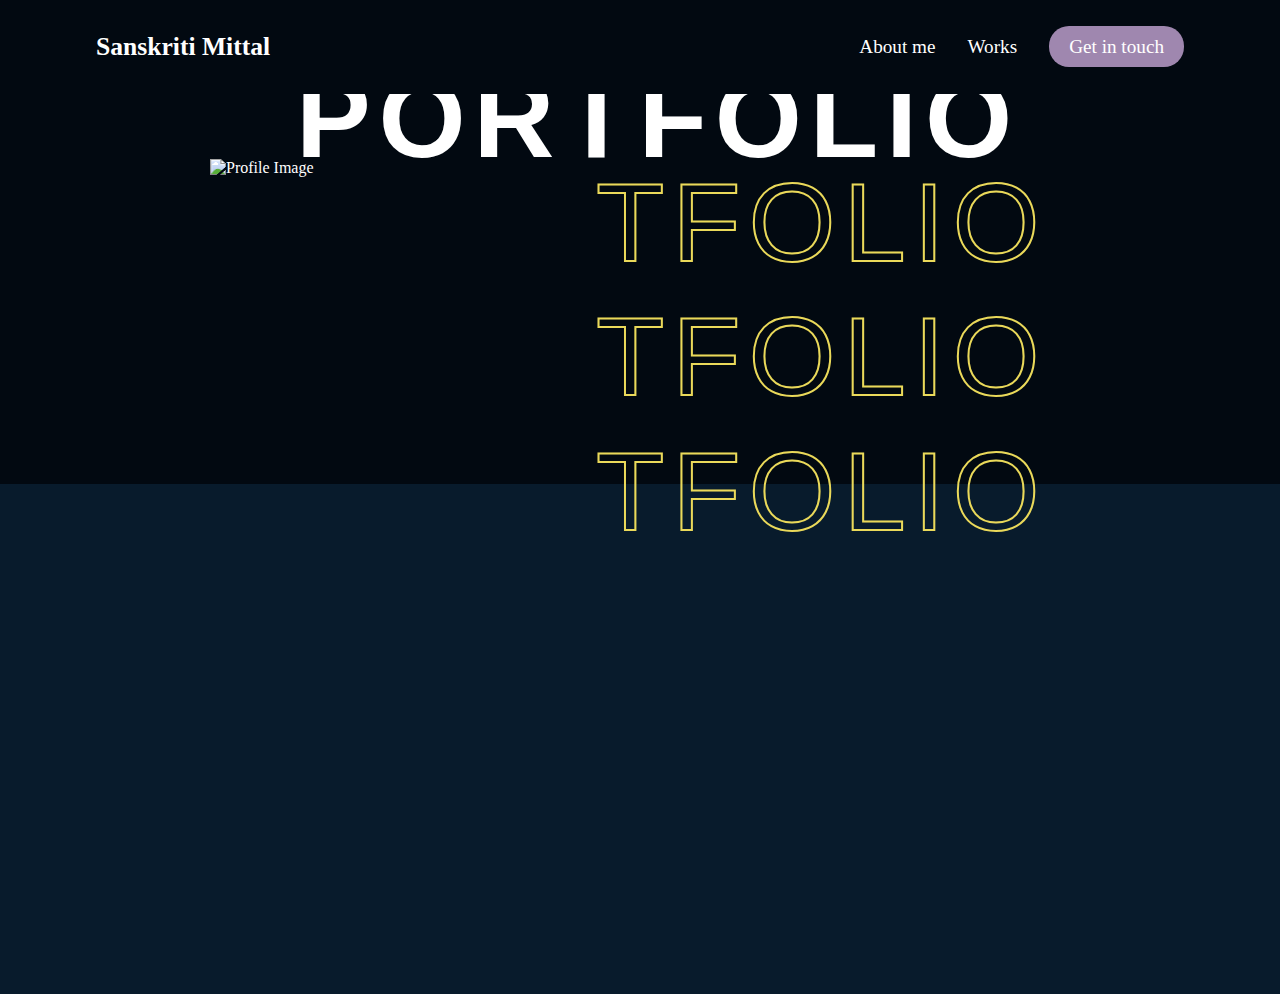
==== index.html @ 999457eb "full folder" ====
<!DOCTYPE html>
<html lang="en">
  <head>
    <meta charset="UTF-8" />
    <meta name="viewport" content="width=device-width, initial-scale=1.0" />
    <title>Sanskriti Mittal - Portfolio</title>
    <link rel="stylesheet" href="styles.css" />
    <link
      href="https://fonts.cdnfonts.com/css/brasika-display-trial"
      rel="stylesheet"
    />
  </head>

  <body>
    <!-- Navbar -->
    <nav class="navbar">
      <div class="container">
        <div class="logo">
          <h1>Sanskriti Mittal</h1>
        </div>
        <ul class="nav-links">
          <li><a href="about.html">About me</a></li>
          <li><a href="work.html">Works</a></li>
          <li><a href="contact.html" class="get-in-touch">Get in touch</a></li>
        </ul>
      </div>
    </nav>

    <!-- Portfolio Header -->
    <div class="main-index">
      <header class="header">
        <div class="header-content">
          <!-- Image Placeholder -->
          <div class="profile-image">
            <img src="./profile.svg" alt="Profile Image" />
          </div>
          <div>
            <h1 class="portfolio-title"><span>PORTFOLIO</span></h1>
            <h2 class="portfolio-subtitle">
              <span>TFOLIO<br />TFOLIO<br />TFOLIO</span>
            </h2>
          </div>
        </div>
      </header>

      <div class="black-ground"></div>
    </div>
  </body>
</html>
---- styles.css ----
@import url("https://fonts.cdnfonts.com/css/brasika-display-trial");

/* General Styles */
body {
  margin: 0;
}

.container {
  width: 85%;
  margin: 0 auto;
  display: flex;
  justify-content: space-between;
  align-items: center;
}

/* Navbar Styles */
.navbar {
  background-color: rgb(2, 9, 17);
  padding: 15px 0;
  color: #ffffff;
  position: sticky;
  top: 0;
  z-index: 5;
}

.navbar .logo h1 {
  font-size: 1.6rem;
  color: #ffffff;
}

.navbar .nav-links {
  list-style-type: none;
  font-family: "Open Sauce";
  display: flex;
  align-items: center;
}

.navbar .nav-links li {
  margin-left: 2rem;
}

.navbar .nav-links a {
  color: #ffffff;
  text-decoration: none;
  font-size: 1.2rem;
}

.navbar .get-in-touch {
  background-color: #9f87af;
  padding: 10px 20px;
  border-radius: 20px;
}

.main-index {
  display: flex;
  flex-direction: column;
  height: 100vh;
}

/* Header Styles */
.header {
  background-color: rgb(2, 9, 17);
  color: white;
  text-align: left;
  padding: 0rem 0 2rem;
  position: relative;
}

.header-content {
  position: relative;
  margin-left: 20%;
}

.header .profile-image {
  width: 100%;
  max-width: 420px;
  height: 500px;
  position: absolute;
  left: -60px;
  z-index: 3;
  margin-left: 14px;
  margin-top: 60px;
}

.header .profile-image img {
  width: 100%;
  height: 100%;
  object-fit: cover;
}

.header .portfolio-title {
  margin-top: 5px;
  padding-left: 40px;
}

.header .portfolio-title span {
  font-size: 7rem;
  font-family: "Brasika Display - Trial", sans-serif;
  transform: scaleY(2.5) scaleX(2.5);
  line-height: normal;
  letter-spacing: 0.07em;
  position: relative;
  z-index: 3;
  top: -45px;
}

.header .portfolio-subtitle {
  padding-left: 340px;
  margin-top: -94px;
}

.header .portfolio-subtitle span {
  font-size: 7rem;
  font-family: "Brasika Display - Trial", sans-serif;
  color: transparent;
  -webkit-text-stroke: 2px rgb(234, 217, 90);
  letter-spacing: 0.07em;
  line-height: 1.2;
  font-weight: 100;
  position: relative;
  z-index: 2;
}

/* bottom style*/
.black-ground {
  flex-grow: 1;
  background-color: rgb(8, 27, 44);
  width: 100%;
  margin-top: -127px;
  position: relative;
  z-index: 1;
}

/* About Section Styles */
.aboutt {
  background-color: #020911;
  z-index: 4;
}

.sections {
  background-color: #020911;
  display: grid;
  grid-template-columns: 1fr 1fr;
}

.sections h2 {
  font-size: 6rem;
  font-family: "Brasika Display - Trial", sans-serif;
  margin: 0;
  color: white;
  margin-left: 120px;
}

.left-content {
  line-height: 1.2;
}

.sections h2.Hellos {
  margin-top: 5px;
}

.sections p.intro {
  font-size: 4.8rem;
  margin-top: 0;
  color: white;
  margin-left: 120px;
  margin-bottom: 0;
}

.sections p.brief {
  font-size: 1.2rem;
  margin-top: 5px;
  color: white;
  margin-left: 120px;
  text-align: justify;
  line-height: 1.3;
}

/* Curved Box Styles */
.curved-box {
  display: flex;
  align-items: center;
  margin-top: 20px;
  margin-left: 210px;
  margin-right: 220px;
  padding: 6px;
  border-radius: 20px;
  background-color: #ebd95b;
  text-align: center;
}

.curved-box i {
  margin-left: 8px;
  font-size: 1.5rem;
  color: #081b2c;
  margin-top: 2px;
}

.curved-box a.linkedin-link {
  margin-left: 15px;
  text-decoration: none;
  color: #081b2c;
  font-size: 1rem;
  display: inline-flex;
  align-items: center;
}

/* Right Side Content */
.right-content {
  display: flex;
  justify-content: center;
}

.profile-container {
  margin-top: 25px;
  width: 40%;
  background-color: #ead95a;
  padding: 20px;
  padding-bottom: 0;
  z-index: 1;
}

.profile-container .circle {
  height: 280px;
  width: 280px;
  background-color: #081b2c;
  position: relative;
  border-radius: 50%;
  margin-left: 10px;
}

.profile-container .profile-img {
  position: absolute;
  top: 40px;
  width: 350px;
  object-fit: cover;
  right: 202px;
}

.contact-info-about {
  margin-top: 0;
  display: flex;
  flex-direction: column;
  align-items: center;
}

.contact-box-about {
  width: 100%;
  background-color: #000;
  padding: 20px;
  text-align: center;
  color: #fff;
  margin-top: 40px;
  position: relative;
}

.contact-box-about h3 {
  font-family: "Brasika Display - Trial", sans-serif;
  margin: 0;
  font-size: 2.5rem;
  margin-bottom: 10px;
  letter-spacing: 0.05em;
}

.cintact-box-about i {
  margin-left: 3px;
}

.contact-box-about p {
  text-align: justify;
  margin: 5px 0;
  font-size: 1.2rem;
  margin-left: 30px;
  line-height: 1.5;
  margin-right: 10px;
}

/* Education Section */

.education-section {
  background-color: #081b2c;
  margin-top: -70px;
  padding: 10px 5px;
  color: #ffffff;
}

.edu-container {
  max-width: 80%;
  margin: 0 auto;
  margin-left: 50px;
  grid-column: 1 / 2;
}

.section-title {
  font-family: "Brasika Display - Trial", sans-serif;
  color: #f7e770 !important;
  font-size: 2.5rem;
  margin-bottom: 20px;
  margin-left: 70px;
  letter-spacing: 0.09em;
}

.edu-years {
  display: flex;
  align-items: center;
  margin-bottom: 25px;
  margin-left: 20px;
}

.year {
  font-size: 1.2rem;
  font-weight: bold;
  color: white;
  display: inline-flex;
  align-items: center;
}

.year i {
  margin-right: 8px;
  color: #ead95a;
  font-size: 1.5rem;
}

.education-info {
  margin-left: 75px;
}

.education-info p {
  margin: 0;
  line-height: 1.5;
}

.institution {
  font-size: 1.1rem;
}

.degree {
  font-size: 1rem;
  color: #b8b8b8;
}

.education-list {
  list-style-type: none;
  position: relative;
  padding-left: 20px;
}

.education-list::before {
  content: "";
  position: absolute;
  top: 55px;
  left: 63px;
  width: 1px;
  height: 63%;
  background-color: #ead95a;
}

.education-list li {
  position: relative;
  margin-bottom: 20px;
  padding-left: 20px;
}

.education-list li::before {
  content: "";
  position: absolute;
  left: 0;
  top: 0;
  transform: translateX(-50%);
  font-size: 20px;
  color: #333;
  background-color: white;
}

/* Resume section */

.edu-resume {
  display: grid;
  grid-template-columns: 1fr 1fr;
  gap: 20px;
}

.resume-container {
  grid-column: 2 / 3;
  margin-top: -460px;
}

.resume-subtitle {
  position: relative;
  font-size: 6rem;
  font-family: "Brasika Display - Trial", sans-serif;
  color: transparent;
  -webkit-text-stroke: 2px rgb(234, 217, 90);
  z-index: 0;
  opacity: 0.5;
  letter-spacing: 0.07em;
  line-height: 1.2;
  font-weight: 100;
  margin-left: 20%;
}

/* technical section */

.technical-container {
  margin-top: 81px;
}

.technical-title {
  font-family: "Brasika Display - Trial", sans-serif;
  color: #f7e770;
  font-size: 2.3rem;
  margin-top: -55px;
  margin-left: 150px;
  margin-bottom: 0;
  letter-spacing: 0.09em;
}

.skills-wrapper {
  display: flex;
  justify-content: space-around;
  margin-left: 5px;
  margin-right: 120px;
  margin-bottom: 0;
  margin-top: 20px;
}

/* Software Skills Section */
.software-skills {
  display: grid;
  grid-template-columns: repeat(4, 1fr);
  grid-gap: 20px;
  justify-items: center;
}

.skill-item {
  display: flex;
  justify-content: center;
  align-items: center;
  width: 60px;
  height: 60px;
  background-color: white;
  border-radius: 10px;
  font-family: "Brasika Display - Trial", sans-serif;
  font-size: 1.3rem;
  font-weight: bold;
  color: #081b2c;
}

/* Special rule for the image skill box */
.skill-item img {
  display: block;
  width: 40px;
  height: 40px;
  margin-right: -2px;
}

.coding-skills-list {
  list-style: none;
  padding: 0;
  font-size: 1.2rem;
  color: white;
  display: grid;
  margin-top: 0;
  gap: 10px;
  margin-left: 15px;
}

/* Experience section */

.experience-container {
  background-color: #f2c249;
  padding: 20px;
  margin-left: 50px;
  grid-column: 1 / 2;
  z-index: 3;
}

.experience-title {
  font-family: "Brasika Display - Trial", sans-serif;
  color: #020911;
  font-size: 2.5rem;
  margin-left: 40px;
  letter-spacing: 0.09em;
  margin-top: -10px;
  margin-bottom: 20px;
}

.experience-list {
  position: relative;
  padding-left: 30px;
}

.experience-item {
  position: relative;
  margin-bottom: 30px;
  padding-left: 25px;
}

.timeline-marker {
  position: absolute;
  left: -15px;
  width: 12px;
  top: 5px;
  height: 12px;
  background-color: #020911;
  border-radius: 50%;
  z-index: 1;
}

.experience-item::before {
  content: "";
  position: absolute;
  left: -10px;
  top: 10px;
  bottom: -40px;
  width: 2px;
  background-color: black;
}

.duration {
  font-size: 1.2rem;
  font-weight: bold;
  font-family: "Times New Roman", Times, serif;
  color: white;
  margin-bottom: 5px;
}

.job-title {
  font-size: 1.1rem;
  font-weight: bold;
  margin-top: 5px;
  color: black;
  font-family: "Times New Roman", Times, serif;
  margin-bottom: 3px;
}

.company {
  font-size: 0.95rem;
  font-style: italic;
  font-family: "Times New Roman", Times, serif;
  color: #333;
}


/* Activities Section */

.activities-section {
  background-color: #081b2c;
  padding: 50px 0;
  position: relative;
  z-index: 1;
  margin-top: -600px;
}

.activities-wrapper {
  max-width: 1200px;
  margin: 0 auto;
  display: flex;
  justify-content: space-between;
  align-items: flex-start;
  padding: 0 50px;
}

/* Language Section */

.language-title {
  font-family: "Brasika Display - Trial", sans-serif;
  color: #f7e770;
  font-size: 2.5rem;
  margin-bottom: 10px;
  margin-left: 110px;
  margin-top: -50px;
  letter-spacing: 0.09em;
}

.reference-item {
  padding-left: 60px;
  margin-top: 10px;
}

.reference-name {
  font-size: 27px;
  font-weight: bold;
  color: white;
  margin-top: 2px;
  margin-left: 50px;
  line-height: 0.3;
}

.reference-name i {
  color: #f2c249;
  margin-right: 20px;
}

.reference-position {
  font-size: 20px;
  color: white;
  margin-left: 90px;
  line-height: 0.3;
}

.reference-phone,
.reference-email {
  font-size: 20px;
  color: white;
  line-height: 0.3;
  margin-left: 90px;
}

/* Hobbies & Interests Section Styles */

.hobbies-title {
  margin-top: 55px;
  font-family: "Brasika Display - Trial", sans-serif;
  color: #f7e770;
  font-size: 2.1rem;
  margin-bottom: 20px;
  margin-left: 130px;
  letter-spacing: 0.09em;
}

.hobbies-list {
  display: flex;
  flex-wrap: wrap;
  justify-content: space-between;
  gap: 20px;
  margin: 20px 0;
  margin-left: 100px;
}

.hobby-item {
  display: flex;
  flex-direction: column;
  align-items: center;
  text-align: center;
  width: calc(33.33% - 40px);
  box-sizing: border-box;
  margin: 0;
}

.hobby-item img {
  width: 50px;
  height: 50px;
  margin-bottom: 10px;
}

.hobby-item p {
  margin-top: 0;
  font-size: 1.2rem;
  color: white;
}

/* Photography Section */

.main-work {
  background-color: #020911;
  padding-top: 10px;
  height: 90vh;
}

.work-section {
  margin: 30px;
  margin-top: 0;
  background-color: #020911;
  padding: 25px;
  border-radius: 10px;
  box-shadow: 0 4px 8px rgb(255, 255, 255);
}

.work-section h2 {
  margin-top: 0px;
}

.photography-title {
  font-family: "Brasika Display - Trial", sans-serif;
  color: #f7e770;
  font-size: 2.5rem;
  text-align: center;
  letter-spacing: 0.09em;
  margin-bottom: 20px;
}

.work-container {
  display: flex;
  justify-content: space-evenly;
  flex-wrap: wrap;
}

.polaroid-box {
  width: 200px;
  padding: 10px;
  background-color: white;
  border: 5px solid #ba8874;
  border-radius: 10px;
  text-align: center;
  margin: 15px;
  display: inline-block;
  transition: transform 0.3s ease, box-shadow 0.3s ease;
}

.polaroid-box img {
  width: 100%;
  height: auto;
  border-bottom: 3px solid #ba8874;
}

.caption {
  padding: 10px;
  font-size: 1.3em;
  color: white;
  background-color: #ba8874;
  border-radius: 0 0 8px 8px;
  text-decoration: none;
}

.polaroid-box-voice {
  width: 200px;
  padding: 10px;
  background-color: white;
  border: 5px solid #846450;
  border-radius: 10px;
  text-align: center;
  margin: 15px;
  display: inline-block;
  transition: transform 0.3s ease, box-shadow 0.3s ease;
}

.polaroid-box-voice:hover,
.polaroid-box-talking:hover,
.polaroid-box-influence:hover,
.polaroid-box-podcast:hover {
  transform: scale(1.05); /* Slightly enlarge the box */
  box-shadow: 0 8px 16px rgba(0, 0, 0, 0.2); /* Add a shadow effect */
}

.polaroid-box-voice img {
  width: 100%;
  height: auto;
  border-bottom: 3px solid #846450;
}

.captionvoice {
  padding: 10px;
  font-size: 1.3em;
  color: white;
  background-color: #846450;
  border-radius: 0 0 8px 8px;
}

.polaroid-box-talking {
  width: 200px;
  padding: 10px;
  background-color: white;
  border: 5px solid #818b97;
  border-radius: 10px;
  text-align: center;
  margin: 15px;
  display: inline-block;
  transition: transform 0.3s ease, box-shadow 0.3s ease;
}

.polaroid-box-talking img {
  width: 100%;
  height: auto;
  border-bottom: 3px solid #818b97;
}

.captiontalking {
  padding: 10px;
  font-size: 1.3em;
  color: white;
  background-color: #818b97;
  border-radius: 0 0 8px 8px;
}

.polaroid-box-influence {
  width: 200px;
  padding: 10px;
  background-color: white;
  border: 5px solid #4f4e48;
  border-radius: 10px;
  text-align: center;
  margin: 15px;
  display: inline-block;
  transition: transform 0.3s ease, box-shadow 0.3s ease;
}

.polaroid-box-influence img {
  width: 100%;
  height: auto;
  border-bottom: 3px solid #4f4e48;
}

.captioninfluence {
  padding: 10px;
  font-size: 1.3em;
  color: white;
  background-color: #4f4e48;
  border-radius: 0 0 8px 8px;
}

.polaroid-box-podcast {
  width: 200px;
  padding: 10px;
  background-color: white;
  border: 5px solid #96642b;
  border-radius: 10px;
  text-align: center;
  margin: 15px;
  display: inline-block;
  transition: transform 0.3s ease, box-shadow 0.3s ease;
}

.polaroid-box-podcast img {
  width: 100%;
  height: auto;
  border-bottom: 3px solid #96642b;
}

.captionpodcast {
  padding: 10px;
  font-size: 1.3em;
  color: white;
  background-color: #96642b;
  border-radius: 0 0 8px 8px;
}

.polaroid-box:hover {
  transform: scale(1.05); /* Slight zoom on hover */
  box-shadow: 0 4px 15px rgba(0, 0, 0, 0.2); /* Enhanced shadow effect */
}

/* Container for the section */
.contact-section {
  display: flex;
  flex-direction: column;
  align-items: center;
  padding: 50px;
  /* Dual background colors */
  background: linear-gradient(to bottom, #020911 50%, #ffffff 50%);
}

/* Title and Description */
.contact-title {
  font-family: "Brasika Display - Trial", sans-serif;
  color: #f7e770;
  font-size: 3rem;
  margin-bottom: 20px;
  margin-left: 70px;
  letter-spacing: 0.09em;
  margin-top: -20px;
}

.section-description {
  font-size: 1.2rem;
  color: white;
  text-align: center;
  margin-top: -12px;
  margin-left: 45px;
  max-width: 600px;
  margin-bottom: 30px;
  font-family: "Times New Roman", Times, serif;
}

/* Container for the Contact Info and Form */
.contact-container {
  display: flex;
  justify-content: space-between;
  background-color: #fff;
  border-radius: 10px;
  box-shadow: 0 0 20px rgba(0, 0, 0, 0.1);
  max-width: 900px;
  width: 100%;
  padding: 20px;
}

/* Contact Information Section */
.contact-info {
  width: 35%;
  background-color: #081b2c;
  padding: 20px;
  border-radius: 10px;
  color: black;
  margin-right: 20px;
}

.contact-info h3 {
  font-size: 1.9rem;
  margin-bottom: 10px;
  font-family: "Times New Roman", Times, serif;
  color: white;
  margin-left: 20px;
}

.info-list {
  list-style: none;
  padding: 0;
}

.info-list li {
  font-size: 1.2rem;
  margin-bottom: 10px;
  display: flex;
  align-items: center;
  color: white;
  margin-left: 20px;
}

.info-list li i {
  margin-right: 10px;
  color: #ead95a;
}

/* Contact Form Section */
.contact-form {
  width: 55%;
  padding: 20px;
}

.contact-form form {
  display: flex;
  flex-direction: column;
}

.input-group {
  margin-bottom: 15px;
}

.input-group label {
  font-size: 1.1rem;
  font-weight: bold;
  color: #333;
  margin-bottom: 5px;
  display: block;
  font-family: "Times New Roman", Times, serif;
}

.input-group input,
.input-group textarea {
  width: 100%;
  padding: 10px;
  border: 1px solid #ccc;
  border-radius: 5px;
  font-size: 0.9rem;
  font-family: "Times New Roman", Times, serif;
  font-style: italic;
}

.input-group input::placeholder,
.input-group textarea::placeholder {
  color: #999;
}

.send-button {
  padding: 10px 15px;
  background-color: #081b2c;
  color: white;
  border: none;
  border-radius: 5px;
  font-size: 1.2rem;
  cursor: pointer;
  font-family: "Times New Roman", Times, serif;
  font-weight: bold;
  margin-right: -22px;
}

.send-button:hover {
  background-color: #020911;
}

/* .reels-section {
  max-width: 1200px;
  margin: 0 auto;
  padding: 2em 1em;
  text-align: center;
}

.section-title {
  font-size: 2.5em;
  color: rgb(2, 9, 17);
  margin-bottom: 2em;
}

.reels-container {
  display: grid;
  grid-template-columns: repeat(3, 1fr);
  gap: 20px;
}

.polaroid-reels {
  background-color: white;
  box-shadow: 0 4px 15px rgba(0, 0, 0, 0.1);
  padding: 10px;
  border-radius: 10px;
  opacity: 0;
  transition: all 0.8s ease-out;
}

.polaroid-reels.fashion-animate {
  animation: moveIn 1s ease-out forwards;
  animation-delay: calc(var(--i) * 0.3s);
}

.polaroid-reels:nth-child(1) {
  --x: -100vw;
  --y: 0;
}
.polaroid-reels:nth-child(2) {
  --x: 0;
  --y: -100vh;
}
.polaroid-reels:nth-child(3) {
  --x: 100vw; 
  --y: 0;
}
.polaroid-reels:nth-child(4) {
  --x: 100vw; 
  --y: 0;
}
.polaroid-reels:nth-child(5) {
  --x: 0;
  --y: 100vh; 
}
.polaroid-reels:nth-child(6) {
  --x: -100vw;
  --y: 0;
}

.polaroid-reels img {
  width: 100%;
  border-radius: 5px;
}

.fashion-animate {
  animation: moveIn 0.8s ease forwards;
  animation-delay: calc(var(--i) * 0.3s);
} */

/* Section: Fashion Reels */
.reels-section {
  padding: 2rem 1rem;
  text-align: center;
}

.reels-section .section-title {
  font-size: 2.5rem;
  color: #292929;
  margin-bottom: 1.5rem;
}

.reels-container {
  max-width: 1200px;
  margin: 0 auto;
  display: grid;
  grid-template-columns: repeat(auto-fit, minmax(250px, 1fr));
  gap: 20px;
  padding: 0 20px;
}

.reel-card {
  background-color: white;
  border: 1px solid #ddd;
  border-radius: 10px;
  box-shadow: 0 4px 8px rgba(0, 0, 0, 0.1);
  overflow: hidden;
  text-align: center;
  transition: transform 0.3s, box-shadow 0.3s;
}

.reel-card img {
  width: 100%;
  height: auto;
  display: block;
}

.reel-card .caption {
  padding: 1rem;
  font-size: 1rem;
  color: #555;
}

.reel-card:hover {
  transform: translateY(-5px);
  box-shadow: 0 8px 16px rgba(0, 0, 0, 0.2);
}

@media (max-width: 768px) {
  .navbar .logo h1 {
    font-size: 1.5rem;
  }

  .nav-links li a {
    font-size: 0.9rem;
  }

  .reels-section .section-title {
    font-size: 2rem;
  }
}

.reels-talking-section {
  text-align: center;
  padding: 50px 0;
}

.section-title {
  font-size: 2.5rem;
  color: var(--yellow);
  margin-bottom: 30px;
}

.reels-talking-container {
  display: flex;
  justify-content: center;
  gap: 20px;
  flex-wrap: wrap;
}

.polaroid-talking {
  position: relative;
  background-color: var(--lavender);
  border-radius: 15px;
  box-shadow: 0 4px 8px rgba(0, 0, 0, 0.1);
  width: 220px; /* Fixed width for the cards */
  opacity: 0;
  animation: moveInTalking 1s ease-out forwards;
  transition: transform 0.3s ease-in-out; /* Smooth transition when hover */
}

.polaroid-talking img {
  width: 100%;
  border-radius: 8px;
}

/* Keyframes for Different Directions */
@keyframes moveInTalkingLeft {
  0% {
    opacity: 0;
    transform: translateX(-100vw);
  }
  100% {
    opacity: 1;
    transform: translateX(0);
  }
}

@keyframes moveInTalkingTop {
  0% {
    opacity: 0;
    transform: translateY(-100vh);
  }
  100% {
    opacity: 1;
    transform: translateY(0);
  }
}

@keyframes moveInTalkingRight {
  0% {
    opacity: 0;
    transform: translateX(100vw);
  }
  100% {
    opacity: 1;
    transform: translateX(0);
  }
}

@keyframes moveInTalkingBottom {
  0% {
    opacity: 0;
    transform: translateY(100vh);
  }
  100% {
    opacity: 1;
    transform: translateY(0);
  }
}

/* Voice Over Section */
.reels-voiceover-section {
  padding: 50px;
  background-color: #f5f5f5;
  text-align: center;
}

.section-title {
  font-size: 2.5rem;
  margin-bottom: 20px;
  color: #333;
}

/* Container for voice over cards */
.reels-voiceover-container {
  display: flex;
  justify-content: center;
  gap: 30px;
  flex-wrap: wrap; /* Ensures responsiveness */
}

/* Style for individual voice over cards */
.polaroid-voiceover {
  background-color: var(--lavender);
  border-radius: 15px;
  box-shadow: 0 4px 8px rgba(0, 0, 0, 0.1);
  width: 250px;
  opacity: 0;
  animation: moveInTalking 1s ease-out forwards;
  transition: transform 0.3s ease-in-out;
}

.polaroid-voiceover img {
  width: 100%;
  height: auto;
  border-radius: 15px 15px 0 0;
}

/* Hover Effect */
.polaroid-voiceover:hover {
  transform: scale(1.05);
}

/* Animations (Reused from Talking Head) */
@keyframes moveInTalkingLeft {
  0% {
    opacity: 0;
    transform: translateX(-100vw);
  }
  100% {
    opacity: 1;
    transform: translateX(0);
  }
}

@keyframes moveInTalkingTop {
  0% {
    opacity: 0;
    transform: translateY(-100vh);
  }
  100% {
    opacity: 1;
    transform: translateY(0);
  }
}

@keyframes moveInTalkingRight {
  0% {
    opacity: 0;
    transform: translateX(100vw);
  }
  100% {
    opacity: 1;
    transform: translateX(0);
  }
}

@media screen and (max-width: 768px) {
  .polaroid-talking {
    width: 90%;
  }
}

@keyframes moveIn {
  0% {
    opacity: 0;
    transform: translateX(var(--x, 0)) translateY(var(--y, 0));
  }
  100% {
    opacity: 1;
    transform: translateX(0) translateY(0);
  }
}

/* Stock Footage Section */
.reels-stockfootage-section {
  padding: 50px;
  background-color: #f5f5f5;
  text-align: center;
}

.reels-stockfootage-container {
  display: flex;
  justify-content: center;
  gap: 30px;
  flex-wrap: wrap;
}

.polaroid-stockfootage {
  background-color: var(--lavender);
  border-radius: 15px;
  box-shadow: 0 4px 8px rgba(0, 0, 0, 0.1);
  width: 250px;
  opacity: 0;
  animation: moveInTalking 1s ease-out forwards;
  transition: transform 0.3s ease-in-out;
}

.polaroid-stockfootage img {
  width: 100%;
  height: auto;
  border-radius: 15px 15px 0 0;
}

/* Hover Effect */
.polaroid-stockfootage:hover {
  transform: scale(1.05);
}

.video-container {
  background-color: var(--lavender);
  padding: 20px;
  margin: 20px auto;
  border-radius: 10px;
  width: 80%;
  box-shadow: 0 5px 15px rgba(0, 0, 0, 0.3);
}

.video-container h2 {
  font-size: 2rem;
  color: var(--navy-blue);
  margin-bottom: 15px;
}

video {
  width: 100%;
  border: 4px solid var(--yellow);
  border-radius: 10px;
}

@media screen and (max-width: 768px) {
  .video-container {
    width: 95%;
  }
}

@media (max-width: 768px) {
  .polaroid-reels {
    width: calc(50% - 30px);
  }
}

@media (max-width: 480px) {
  .polaroid-reels {
    width: 100%;
  }
}

/* Responsive Design */
@media (max-width: 768px) {
  .contact-container {
    flex-direction: column;
  }

  .contact-info,
  .contact-form {
    width: 100%;
    margin-bottom: 20px;
  }
}

@media (max-width: 1024px) {
  .sections {
    font-size: 0.9em; /* Slight reduction in font size */
  }

  .curved-box {
    padding: 10px;
    margin-left: 40px; /* Decrease margins slightly */
    margin-right: 40px;
  }

  .profile-container {
    width: 90%; /* Slightly reduce width */
  }

  .profile-container .profile-img {
    width: 280px; /* Scale down image */
  }

  .contact-box-about {
    padding: 8px;
  }
}

@media (max-width: 768px) {
  .sections {
    font-size: 0.8em; /* Further reduction in font size */
  }

  .curved-box {
    padding: 8px;
    margin-left: 30px;
    margin-right: 30px;
  }

  .profile-container {
    width: 85%; /* Further width reduction */
  }

  .profile-container .profile-img {
    width: 240px; /* Reduce image size */
  }

  .contact-box-about {
    padding: 6px;
  }
}

@media (max-width: 480px) {
  .sections {
    font-size: 0.7em; /* Smaller font size for mobile */
  }

  .curved-box {
    padding: 5px;
    margin-left: 20px;
    margin-right: 20px;
  }

  .profile-container {
    width: 80%; /* Fit to mobile width */
  }

  .profile-container .profile-img {
    width: 180px; /* Smaller image for mobile */
  }

  .contact-box-about {
    padding: 4px;
  }
}

@media (min-width: 1541px) {
  .header .profile-image {
    max-width: 500px;
  }

  .header-content {
    margin-left: 25%;
  }

  .header .portfolio-title {
    padding-left: 85px;
  }

  .header .portfolio-title span {
    font-size: 7.5rem;
  }

  .header .portfolio-subtitle {
    padding-left: 408px;
  }

  .header .portfolio-subtitle span {
    font-size: 7.5rem;
  }

  .sections h2 {
    font-size: 6.6rem;
  }

  .sections p.intro {
    font-size: 5rem;
  }

  .sections p.brief {
    font-size: 1.4rem;
  }

  .curved-box {
    width: 33%;
  }

  .education-section {
    margin-top: -90px;
  }

  .profile-container .profile-img {
    right: 303px;
  }

  .profile-container .circle {
    height: 280px;
    width: 280px;
  }

  .contact-box-about {
    margin-top: 80px;
  }

  .contact-box-about h3 {
    font-size: 2.9rem;
  }

  .contact-box-about p {
    font-size: 1.5rem;
  }

  .section-title {
    font-size: 2.9rem;
  }

  .year {
    font-size: 1.5rem;
  }

  .year i {
    font-size: 1.9rem;
  }

  .institution {
    font-size: 1.3rem;
  }

  .degree {
    font-size: 1.4rem;
  }

  .education-list::before {
    top: 69px;
  }

  .resume-container {
    margin-top: -520px;
  }

  .resume-subtitle {
    font-size: 6.6rem;
  }

  .technical-container {
    margin-top: -139px;
  }

  .technical-title {
    font-size: 2.8rem;
    margin-left: 230px;
  }

  .skill-item {
    font-size: 1.6rem;
    width: 70px;
    height: 70px;
  }

  .skill-item img {
    display: block;
    width: 50px;
    height: 50px;
  }

  .experience-title {
    font-size: 2.9rem;
  }

  /* .experience-item {
    margin-top: 1px;
    margin-left: 25px;
  } */

  .exp-year {
    font-size: 1.6rem;
  }

  .exp-year i {
    font-size: 1.9rem;
  }

  .experience-details {
    font-size: 1.2rem;
  }

  .company {
    font-size: 1.1rem;
  }

  .activities-wrapper {
    max-width: 1500px;
  }

  .activities-title {
    font-size: 2.9rem;
  }

  .activities-list li span {
    font-size: 1.4rem;
  }

  .activities-list li span i {
    font-size: 1.8rem;
  }

  .hobbies-title {
    font-size: 2.9rem;
    margin-left: 60px;
  }

  .hobbies-list {
    margin: 20px 25px;
  }

  .hobby-item img {
    width: 60px;
    height: 60px;
  }

  .hobby-item p {
    margin-top: 0;
    font-size: 1.4rem;
    color: white;
  }
}
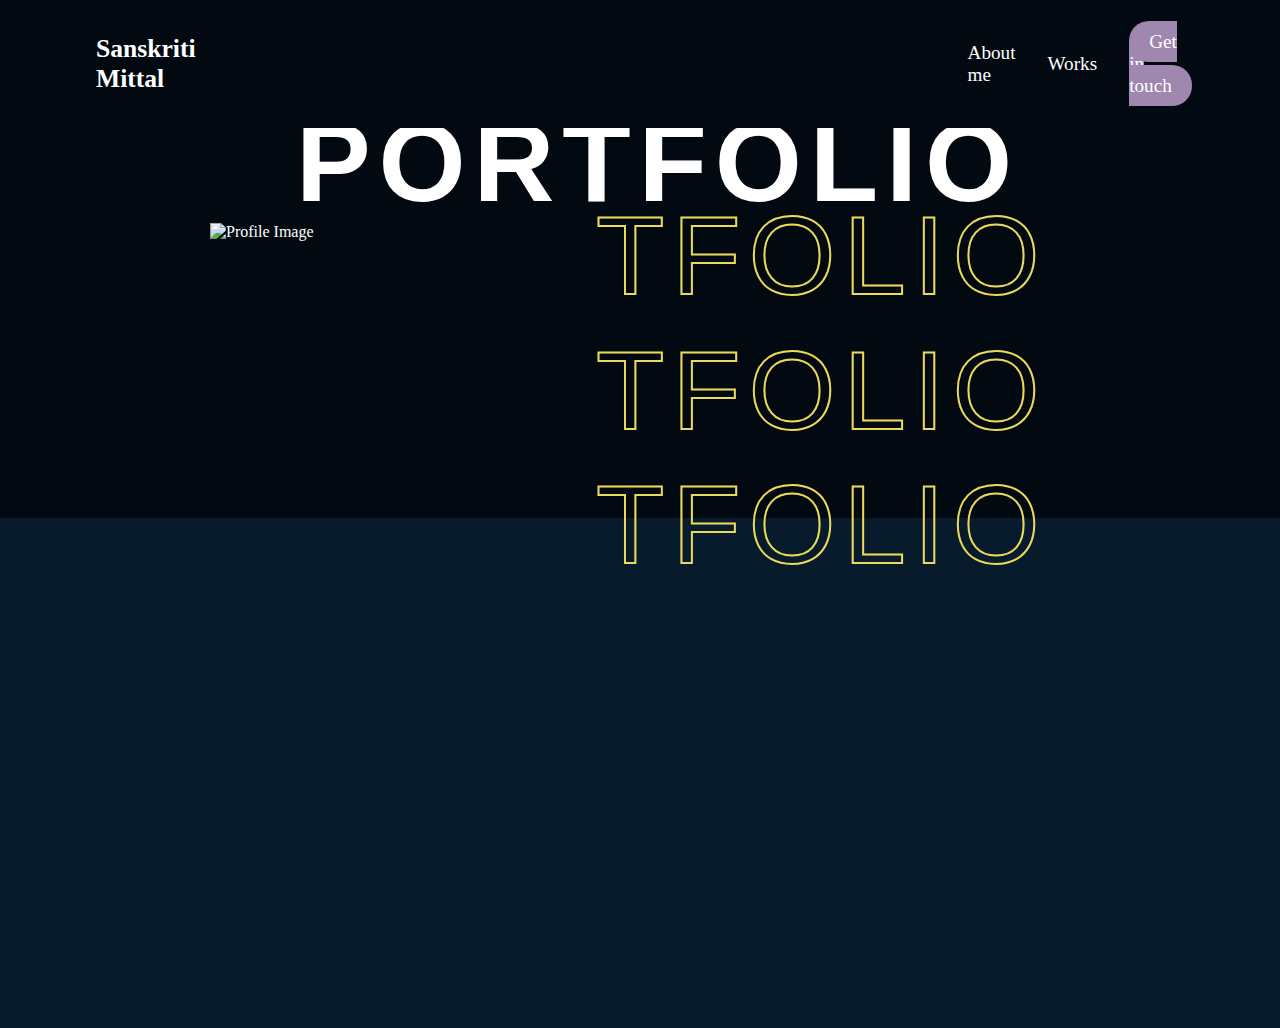
==== commit 1a1c1b83: "some changes" ====
--- a/index.html
+++ b/index.html
@@ -15,7 +15,13 @@
     <!-- Navbar -->
     <nav class="navbar">
       <div class="container">
-        <div class="logo">
+        <div class="menu-icon" onclick="toggleMenu()">
+          <div class="bar"></div>
+          <div class="bar"></div>
+          <div class="bar"></div>
+        </div>
+        
+        <div style="margin-right: 700px;" class="logo">
           <h1>Sanskriti Mittal</h1>
         </div>
         <ul class="nav-links">
@@ -23,6 +29,8 @@
           <li><a href="work.html">Works</a></li>
           <li><a href="contact.html" class="get-in-touch">Get in touch</a></li>
         </ul>
+
+        
       </div>
     </nav>
 
@@ -46,4 +54,11 @@
       <div class="black-ground"></div>
     </div>
   </body>
+
+  <script>
+    function toggleMenu() {
+      const navLinks = document.querySelector(".nav-links");
+      navLinks.classList.toggle("active");
+    }
+  </script>
 </html>
--- a/styles.css
+++ b/styles.css
@@ -74,12 +74,12 @@
 .header .profile-image {
   width: 100%;
   max-width: 420px;
-  height: 500px;
+  height: 400px;
   position: absolute;
   left: -60px;
   z-index: 3;
   margin-left: 14px;
-  margin-top: 60px;
+  margin-top: 90px;
 }
 
 .header .profile-image img {
@@ -101,7 +101,7 @@
   letter-spacing: 0.07em;
   position: relative;
   z-index: 3;
-  top: -45px;
+  top: -35px;
 }
 
 .header .portfolio-subtitle {
@@ -168,7 +168,7 @@
 }
 
 .sections p.brief {
-  font-size: 1.2rem;
+  font-size: 1.1rem;
   margin-top: 5px;
   color: white;
   margin-left: 120px;
@@ -302,7 +302,7 @@
 
 .edu-years {
   display: flex;
-  align-items: center;
+  align-items: flex-start; 
   margin-bottom: 25px;
   margin-left: 20px;
 }
@@ -312,7 +312,8 @@
   font-weight: bold;
   color: white;
   display: inline-flex;
-  align-items: center;
+  align-items: flex-start;
+  min-width: 120px; 
 }
 
 .year i {
@@ -322,7 +323,8 @@
 }
 
 .education-info {
-  margin-left: 75px;
+  margin-top: -6px;
+  margin-left: 55px; 
 }
 
 .education-info p {
@@ -337,6 +339,7 @@
 .degree {
   font-size: 1rem;
   color: #b8b8b8;
+  font-style: italic;
 }
 
 .education-list {
@@ -348,10 +351,10 @@
 .education-list::before {
   content: "";
   position: absolute;
-  top: 55px;
+  top: 15px;
   left: 63px;
   width: 1px;
-  height: 63%;
+  height: 71%;
   background-color: #ead95a;
 }
 
@@ -376,13 +379,13 @@
 
 .edu-resume {
   display: grid;
-  grid-template-columns: 1fr 1fr;
+  
   gap: 20px;
 }
 
 .resume-container {
   grid-column: 2 / 3;
-  margin-top: -460px;
+  margin-top: -440px;
 }
 
 .resume-subtitle {
@@ -397,6 +400,7 @@
   line-height: 1.2;
   font-weight: 100;
   margin-left: 20%;
+  margin-top: 100px;
 }
 
 /* technical section */
@@ -436,8 +440,8 @@
   display: flex;
   justify-content: center;
   align-items: center;
-  width: 60px;
-  height: 60px;
+  width: 50px;
+  height: 50px;
   background-color: white;
   border-radius: 10px;
   font-family: "Brasika Display - Trial", sans-serif;
@@ -473,6 +477,7 @@
   margin-left: 50px;
   grid-column: 1 / 2;
   z-index: 3;
+  width: 70%;
 }
 
 .experience-title {
@@ -517,11 +522,22 @@
   background-color: black;
 }
 
+.experience-item:last-child::before {
+  content: "";
+  position: absolute;
+  left: -10px;
+  top: 10px;
+  bottom: 0; /* Adjust the bottom to stop at the last item's position */
+  width: 2px;
+  background-color: black;
+}
+
+
 .duration {
   font-size: 1.2rem;
   font-weight: bold;
   font-family: "Times New Roman", Times, serif;
-  color: white;
+  color: #020911;
   margin-bottom: 5px;
 }
 
@@ -537,10 +553,10 @@
 .company {
   font-size: 0.95rem;
   font-style: italic;
+  margin-top: 5px;
   font-family: "Times New Roman", Times, serif;
   color: #333;
 }
-
 
 /* Activities Section */
 
@@ -568,8 +584,8 @@
   color: #f7e770;
   font-size: 2.5rem;
   margin-bottom: 10px;
-  margin-left: 110px;
-  margin-top: -50px;
+  margin-left: 40px;
+  margin-top: -30px;
   letter-spacing: 0.09em;
 }
 
@@ -583,7 +599,7 @@
   font-weight: bold;
   color: white;
   margin-top: 2px;
-  margin-left: 50px;
+  margin-left: 20px;
   line-height: 0.3;
 }
 
@@ -595,7 +611,7 @@
 .reference-position {
   font-size: 20px;
   color: white;
-  margin-left: 90px;
+  margin-left: 60px;
   line-height: 0.3;
 }
 
@@ -604,18 +620,18 @@
   font-size: 20px;
   color: white;
   line-height: 0.3;
-  margin-left: 90px;
+  margin-left: 60px;
 }
 
 /* Hobbies & Interests Section Styles */
 
 .hobbies-title {
-  margin-top: 55px;
+  margin-top: 5px;
   font-family: "Brasika Display - Trial", sans-serif;
   color: #f7e770;
   font-size: 2.1rem;
   margin-bottom: 20px;
-  margin-left: 130px;
+  margin-left: 40px;
   letter-spacing: 0.09em;
 }
 
@@ -625,7 +641,7 @@
   justify-content: space-between;
   gap: 20px;
   margin: 20px 0;
-  margin-left: 100px;
+  margin-left: 10px;
 }
 
 .hobby-item {
@@ -653,9 +669,8 @@
 /* Photography Section */
 
 .main-work {
-  background-color: #020911;
   padding-top: 10px;
-  height: 90vh;
+  height: 100%;
 }
 
 .work-section {
@@ -664,7 +679,7 @@
   background-color: #020911;
   padding: 25px;
   border-radius: 10px;
-  box-shadow: 0 4px 8px rgb(255, 255, 255);
+  box-shadow: 0 3px 6px rgb(255, 255, 255);
 }
 
 .work-section h2 {
@@ -710,6 +725,9 @@
   color: white;
   background-color: #ba8874;
   border-radius: 0 0 8px 8px;
+}
+
+.work-container a {
   text-decoration: none;
 }
 
@@ -1084,6 +1102,103 @@
   box-shadow: 0 8px 16px rgba(0, 0, 0, 0.2);
 }
 
+/* Mobile View - 375px */
+@media screen and (max-width: 375px) {
+  /* Navbar */
+  .navbar {
+    justify-content: space-between;
+    padding: 10px 15px;
+  }
+
+  .navbar .container {
+    display: flex;
+    align-items: center;
+    width: 100%;
+    justify-content: space-between;
+  }
+
+  .navbar .logo {
+    flex-grow: 1;
+    margin-left: 90px;
+  }
+
+  .navbar .logo h1 {
+    font-size: 1.4rem;
+    margin-bottom: 10px;
+  }
+
+  .navbar .nav-links {
+    display: none;
+  }
+
+  .navbar .menu-icon {
+    display: block;
+    cursor: pointer;
+  }
+
+  .navbar .menu-icon .bar {
+    width: 25px;
+    height: 3px;
+    background-color: #ffffff;
+    margin: 5px;
+  }
+
+  /* Header Section */
+  .header {
+    display: flex;
+    flex-direction: column;
+    align-items: center;
+    justify-content: center;
+    text-align: center;
+    padding: 10px;
+  }
+
+  .header .portfolio-title {
+    padding-left: 0;
+  }
+
+  /* Portfolio Title (Reduced Size and Centered) */
+  .header .portfolio-title span {
+    font-size: 2.5rem;
+    margin-bottom: 5px;
+    top: -7px;
+    margin-left: -63px;
+  }
+
+  /* Centered Profile Image Below Portfolio Title */
+  .header .profile-image {
+    width: 200px;
+    height: 200px;
+    object-fit: cover;
+    border-radius: 10px;
+    margin-bottom: 10px;
+    margin-top: 70px;
+    left: -30px;
+  }
+
+  .header .profile-image img {
+    width: 100%;
+    height: 100%;
+    object-fit: cover;
+  }
+
+  .header .portfolio-subtitle {
+    padding-left: 0;
+    margin-top: 0;
+  }
+
+  .header .portfolio-subtitle span {
+    font-size: 2.5rem;
+    display: none;
+  }
+
+  .black-ground {
+    font-size: 1rem;
+    padding: 5px;
+    text-align: center;
+  }
+}
+
 @media (max-width: 768px) {
   .navbar .logo h1 {
     font-size: 1.5rem;
@@ -1132,51 +1247,6 @@
   border-radius: 8px;
 }
 
-/* Keyframes for Different Directions */
-@keyframes moveInTalkingLeft {
-  0% {
-    opacity: 0;
-    transform: translateX(-100vw);
-  }
-  100% {
-    opacity: 1;
-    transform: translateX(0);
-  }
-}
-
-@keyframes moveInTalkingTop {
-  0% {
-    opacity: 0;
-    transform: translateY(-100vh);
-  }
-  100% {
-    opacity: 1;
-    transform: translateY(0);
-  }
-}
-
-@keyframes moveInTalkingRight {
-  0% {
-    opacity: 0;
-    transform: translateX(100vw);
-  }
-  100% {
-    opacity: 1;
-    transform: translateX(0);
-  }
-}
-
-@keyframes moveInTalkingBottom {
-  0% {
-    opacity: 0;
-    transform: translateY(100vh);
-  }
-  100% {
-    opacity: 1;
-    transform: translateY(0);
-  }
-}
-
 /* Voice Over Section */
 .reels-voiceover-section {
   padding: 50px;
@@ -1220,57 +1290,6 @@
   transform: scale(1.05);
 }
 
-/* Animations (Reused from Talking Head) */
-@keyframes moveInTalkingLeft {
-  0% {
-    opacity: 0;
-    transform: translateX(-100vw);
-  }
-  100% {
-    opacity: 1;
-    transform: translateX(0);
-  }
-}
-
-@keyframes moveInTalkingTop {
-  0% {
-    opacity: 0;
-    transform: translateY(-100vh);
-  }
-  100% {
-    opacity: 1;
-    transform: translateY(0);
-  }
-}
-
-@keyframes moveInTalkingRight {
-  0% {
-    opacity: 0;
-    transform: translateX(100vw);
-  }
-  100% {
-    opacity: 1;
-    transform: translateX(0);
-  }
-}
-
-@media screen and (max-width: 768px) {
-  .polaroid-talking {
-    width: 90%;
-  }
-}
-
-@keyframes moveIn {
-  0% {
-    opacity: 0;
-    transform: translateX(var(--x, 0)) translateY(var(--y, 0));
-  }
-  100% {
-    opacity: 1;
-    transform: translateX(0) translateY(0);
-  }
-}
-
 /* Stock Footage Section */
 .reels-stockfootage-section {
   padding: 50px;
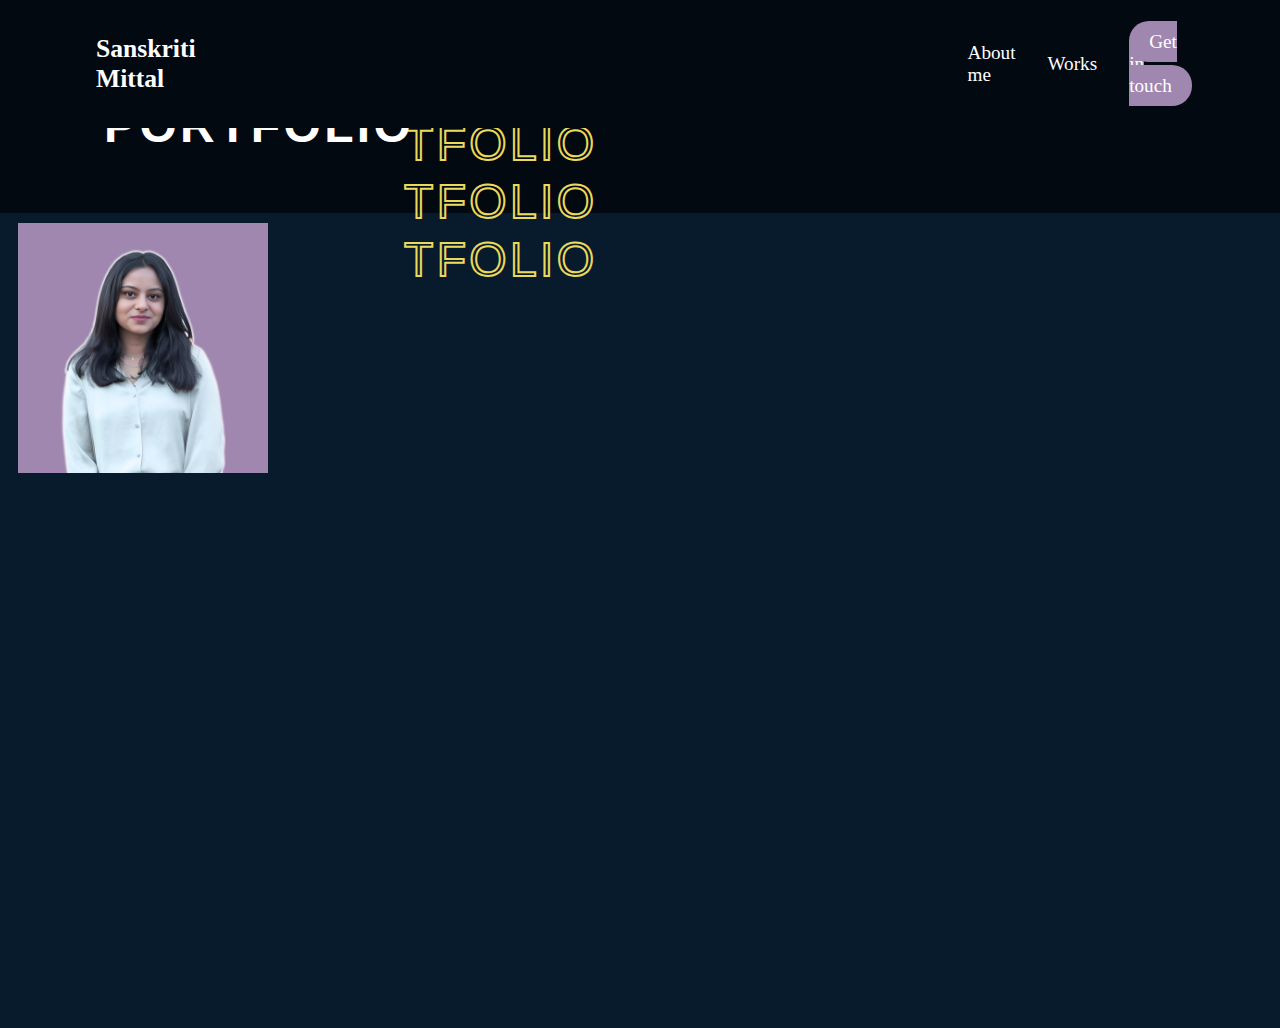
==== commit 8adf7b47: "responsive changes" ====
--- a/index.html
+++ b/index.html
@@ -40,7 +40,7 @@
         <div class="header-content">
           <!-- Image Placeholder -->
           <div class="profile-image">
-            <img src="./profile.svg" alt="Profile Image" />
+            <img src="./profile.jpg" alt="Profile Image" />
           </div>
           <div>
             <h1 class="portfolio-title"><span>PORTFOLIO</span></h1>
--- a/styles.css
+++ b/styles.css
@@ -203,6 +203,11 @@
   font-size: 1rem;
   display: inline-flex;
   align-items: center;
+  transition: color 0.3s ease; /* Smooth transition for color change */
+}
+
+.curved-box:hover {
+  background-color: #d1b34a; /* Darker yellow shade when hovered */
 }
 
 /* Right Side Content */
@@ -302,7 +307,7 @@
 
 .edu-years {
   display: flex;
-  align-items: flex-start; 
+  align-items: flex-start;
   margin-bottom: 25px;
   margin-left: 20px;
 }
@@ -313,7 +318,7 @@
   color: white;
   display: inline-flex;
   align-items: flex-start;
-  min-width: 120px; 
+  min-width: 120px;
 }
 
 .year i {
@@ -324,7 +329,7 @@
 
 .education-info {
   margin-top: -6px;
-  margin-left: 55px; 
+  margin-left: 55px;
 }
 
 .education-info p {
@@ -379,7 +384,7 @@
 
 .edu-resume {
   display: grid;
-  
+
   gap: 20px;
 }
 
@@ -532,7 +537,6 @@
   background-color: black;
 }
 
-
 .duration {
   font-size: 1.2rem;
   font-weight: bold;
@@ -1629,3 +1633,57 @@
     color: white;
   }
 }
+
+/* Responsive Design */
+@media (max-width: 1286px) {
+  .header-content {
+    margin: 0 5%;
+    width: 90%;
+  }
+
+  .header .portfolio-title span,
+  .header .portfolio-subtitle span {
+    font-size: 3rem;
+  }
+
+  .header .profile-image {
+    max-width: 250px;
+    height: 250px;
+  }
+}
+
+@media (max-width: 724px) {
+  .nav-links {
+    display: none;
+    flex-direction: column;
+    background-color: rgb(8, 27, 44);
+    position: absolute;
+    top: 60px;
+    right: 0;
+    width: 100%;
+    text-align: center;
+  }
+
+  .nav-links.active {
+    display: flex;
+  }
+
+  .menu-icon {
+    display: flex;
+  }
+
+  .header-content {
+    width: 100%;
+    margin: 0;
+  }
+
+  .header .profile-image {
+    max-width: 200px;
+    height: 200px;
+  }
+
+  .header .portfolio-title span,
+  .header .portfolio-subtitle span {
+    font-size: 2rem;
+  }
+}
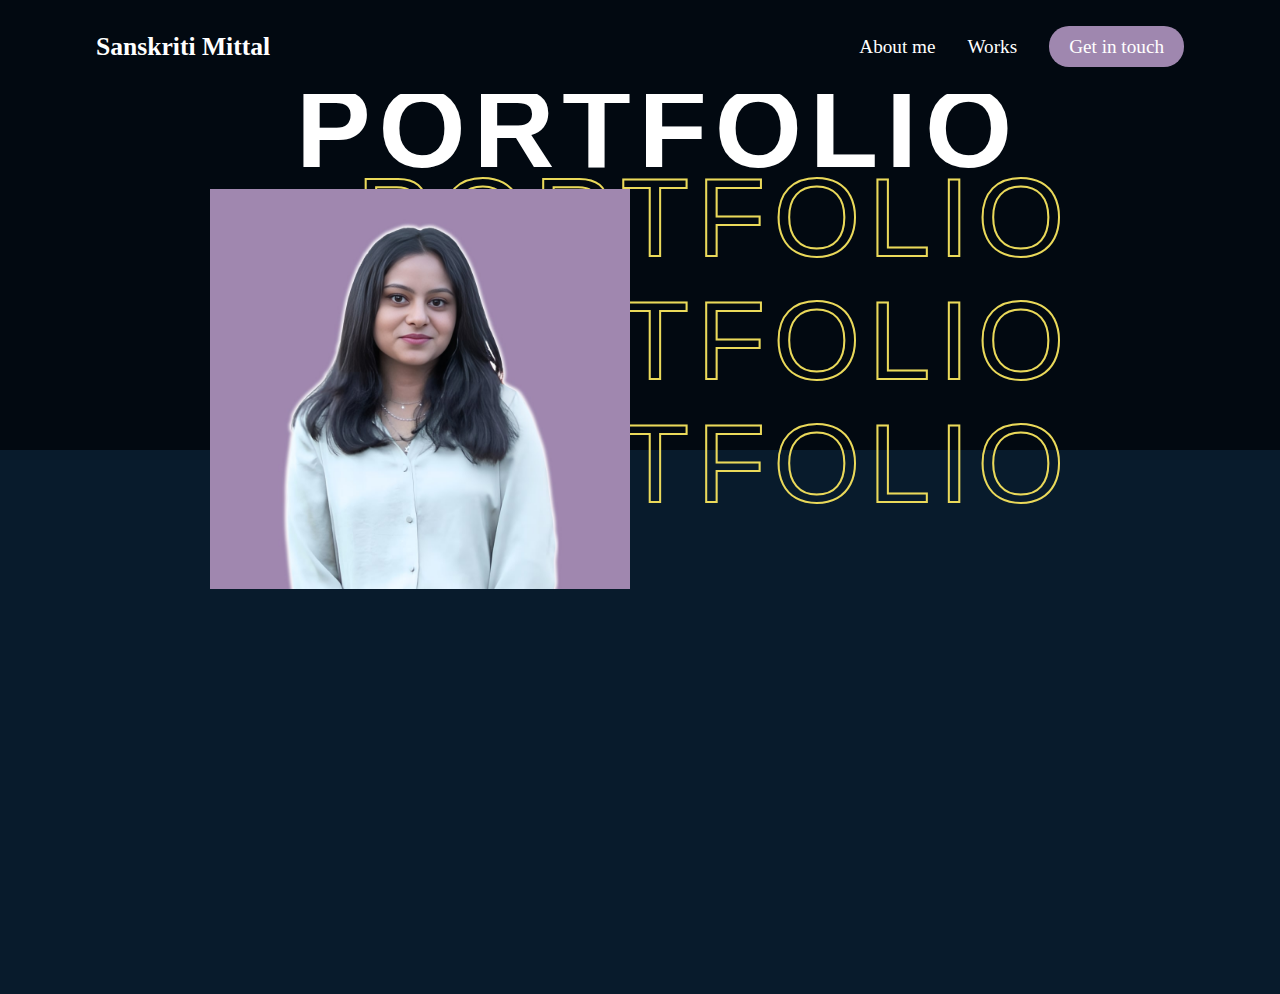
==== commit 64b1d5cd: "aboit page responsive" ====
--- a/index.html
+++ b/index.html
@@ -21,7 +21,7 @@
           <div class="bar"></div>
         </div>
         
-        <div style="margin-right: 700px;" class="logo">
+        <div class="logo">
           <h1>Sanskriti Mittal</h1>
         </div>
         <ul class="nav-links">
@@ -45,7 +45,7 @@
           <div>
             <h1 class="portfolio-title"><span>PORTFOLIO</span></h1>
             <h2 class="portfolio-subtitle">
-              <span>TFOLIO<br />TFOLIO<br />TFOLIO</span>
+              <span>PORTFOLIO<br />PORTFOLIO<br />PORTFOLIO</span>
             </h2>
           </div>
         </div>
--- a/styles.css
+++ b/styles.css
@@ -11,6 +11,10 @@
   display: flex;
   justify-content: space-between;
   align-items: center;
+}
+
+.menu-icon {
+  display: none;
 }
 
 /* Navbar Styles */
@@ -52,6 +56,7 @@
 }
 
 .main-index {
+  width: 100%;
   display: flex;
   flex-direction: column;
   height: 100vh;
@@ -59,6 +64,7 @@
 
 /* Header Styles */
 .header {
+  width: 100%;
   background-color: rgb(2, 9, 17);
   color: white;
   text-align: left;
@@ -115,17 +121,17 @@
   color: transparent;
   -webkit-text-stroke: 2px rgb(234, 217, 90);
   letter-spacing: 0.07em;
-  line-height: 1.2;
+  line-height: 1.1;
   font-weight: 100;
   position: relative;
   z-index: 2;
+  left: -35%;
 }
 
 /* bottom style*/
 .black-ground {
   flex-grow: 1;
   background-color: rgb(8, 27, 44);
-  width: 100%;
   margin-top: -127px;
   position: relative;
   z-index: 1;
@@ -203,11 +209,11 @@
   font-size: 1rem;
   display: inline-flex;
   align-items: center;
-  transition: color 0.3s ease; /* Smooth transition for color change */
+  transition: color 0.3s ease;
 }
 
 .curved-box:hover {
-  background-color: #d1b34a; /* Darker yellow shade when hovered */
+  background-color: #d1b34a;
 }
 
 /* Right Side Content */
@@ -384,7 +390,6 @@
 
 .edu-resume {
   display: grid;
-
   gap: 20px;
 }
 
@@ -532,7 +537,7 @@
   position: absolute;
   left: -10px;
   top: 10px;
-  bottom: 0; /* Adjust the bottom to stop at the last item's position */
+  bottom: 0;
   width: 2px;
   background-color: black;
 }
@@ -990,233 +995,6 @@
   background-color: #020911;
 }
 
-/* .reels-section {
-  max-width: 1200px;
-  margin: 0 auto;
-  padding: 2em 1em;
-  text-align: center;
-}
-
-.section-title {
-  font-size: 2.5em;
-  color: rgb(2, 9, 17);
-  margin-bottom: 2em;
-}
-
-.reels-container {
-  display: grid;
-  grid-template-columns: repeat(3, 1fr);
-  gap: 20px;
-}
-
-.polaroid-reels {
-  background-color: white;
-  box-shadow: 0 4px 15px rgba(0, 0, 0, 0.1);
-  padding: 10px;
-  border-radius: 10px;
-  opacity: 0;
-  transition: all 0.8s ease-out;
-}
-
-.polaroid-reels.fashion-animate {
-  animation: moveIn 1s ease-out forwards;
-  animation-delay: calc(var(--i) * 0.3s);
-}
-
-.polaroid-reels:nth-child(1) {
-  --x: -100vw;
-  --y: 0;
-}
-.polaroid-reels:nth-child(2) {
-  --x: 0;
-  --y: -100vh;
-}
-.polaroid-reels:nth-child(3) {
-  --x: 100vw; 
-  --y: 0;
-}
-.polaroid-reels:nth-child(4) {
-  --x: 100vw; 
-  --y: 0;
-}
-.polaroid-reels:nth-child(5) {
-  --x: 0;
-  --y: 100vh; 
-}
-.polaroid-reels:nth-child(6) {
-  --x: -100vw;
-  --y: 0;
-}
-
-.polaroid-reels img {
-  width: 100%;
-  border-radius: 5px;
-}
-
-.fashion-animate {
-  animation: moveIn 0.8s ease forwards;
-  animation-delay: calc(var(--i) * 0.3s);
-} */
-
-/* Section: Fashion Reels */
-.reels-section {
-  padding: 2rem 1rem;
-  text-align: center;
-}
-
-.reels-section .section-title {
-  font-size: 2.5rem;
-  color: #292929;
-  margin-bottom: 1.5rem;
-}
-
-.reels-container {
-  max-width: 1200px;
-  margin: 0 auto;
-  display: grid;
-  grid-template-columns: repeat(auto-fit, minmax(250px, 1fr));
-  gap: 20px;
-  padding: 0 20px;
-}
-
-.reel-card {
-  background-color: white;
-  border: 1px solid #ddd;
-  border-radius: 10px;
-  box-shadow: 0 4px 8px rgba(0, 0, 0, 0.1);
-  overflow: hidden;
-  text-align: center;
-  transition: transform 0.3s, box-shadow 0.3s;
-}
-
-.reel-card img {
-  width: 100%;
-  height: auto;
-  display: block;
-}
-
-.reel-card .caption {
-  padding: 1rem;
-  font-size: 1rem;
-  color: #555;
-}
-
-.reel-card:hover {
-  transform: translateY(-5px);
-  box-shadow: 0 8px 16px rgba(0, 0, 0, 0.2);
-}
-
-/* Mobile View - 375px */
-@media screen and (max-width: 375px) {
-  /* Navbar */
-  .navbar {
-    justify-content: space-between;
-    padding: 10px 15px;
-  }
-
-  .navbar .container {
-    display: flex;
-    align-items: center;
-    width: 100%;
-    justify-content: space-between;
-  }
-
-  .navbar .logo {
-    flex-grow: 1;
-    margin-left: 90px;
-  }
-
-  .navbar .logo h1 {
-    font-size: 1.4rem;
-    margin-bottom: 10px;
-  }
-
-  .navbar .nav-links {
-    display: none;
-  }
-
-  .navbar .menu-icon {
-    display: block;
-    cursor: pointer;
-  }
-
-  .navbar .menu-icon .bar {
-    width: 25px;
-    height: 3px;
-    background-color: #ffffff;
-    margin: 5px;
-  }
-
-  /* Header Section */
-  .header {
-    display: flex;
-    flex-direction: column;
-    align-items: center;
-    justify-content: center;
-    text-align: center;
-    padding: 10px;
-  }
-
-  .header .portfolio-title {
-    padding-left: 0;
-  }
-
-  /* Portfolio Title (Reduced Size and Centered) */
-  .header .portfolio-title span {
-    font-size: 2.5rem;
-    margin-bottom: 5px;
-    top: -7px;
-    margin-left: -63px;
-  }
-
-  /* Centered Profile Image Below Portfolio Title */
-  .header .profile-image {
-    width: 200px;
-    height: 200px;
-    object-fit: cover;
-    border-radius: 10px;
-    margin-bottom: 10px;
-    margin-top: 70px;
-    left: -30px;
-  }
-
-  .header .profile-image img {
-    width: 100%;
-    height: 100%;
-    object-fit: cover;
-  }
-
-  .header .portfolio-subtitle {
-    padding-left: 0;
-    margin-top: 0;
-  }
-
-  .header .portfolio-subtitle span {
-    font-size: 2.5rem;
-    display: none;
-  }
-
-  .black-ground {
-    font-size: 1rem;
-    padding: 5px;
-    text-align: center;
-  }
-}
-
-@media (max-width: 768px) {
-  .navbar .logo h1 {
-    font-size: 1.5rem;
-  }
-
-  .nav-links li a {
-    font-size: 0.9rem;
-  }
-
-  .reels-section .section-title {
-    font-size: 2rem;
-  }
-}
-
 .reels-talking-section {
   text-align: center;
   padding: 50px 0;
@@ -1350,6 +1128,359 @@
   border-radius: 10px;
 }
 
+/* Section: Fashion Reels */
+.reels-section {
+  padding: 2rem 1rem;
+  text-align: center;
+}
+
+.reels-section .section-title {
+  font-size: 2.5rem;
+  color: #292929;
+  margin-bottom: 1.5rem;
+}
+
+.reels-container {
+  max-width: 1200px;
+  margin: 0 auto;
+  display: grid;
+  grid-template-columns: repeat(auto-fit, minmax(250px, 1fr));
+  gap: 20px;
+  padding: 0 20px;
+}
+
+.reel-card {
+  background-color: white;
+  border: 1px solid #ddd;
+  border-radius: 10px;
+  box-shadow: 0 4px 8px rgba(0, 0, 0, 0.1);
+  overflow: hidden;
+  text-align: center;
+  transition: transform 0.3s, box-shadow 0.3s;
+}
+
+.reel-card img {
+  width: 100%;
+  height: auto;
+  display: block;
+}
+
+.reel-card .caption {
+  padding: 1rem;
+  font-size: 1rem;
+  color: #555;
+}
+
+.reel-card:hover {
+  transform: translateY(-5px);
+  box-shadow: 0 8px 16px rgba(0, 0, 0, 0.2);
+}
+
+/* Mobile View - 375px */
+@media screen and (max-width: 375px) {
+  /* Navbar */
+  .navbar {
+    justify-content: space-between;
+    padding: 10px 15px;
+  }
+
+  .navbar .container {
+    display: flex;
+    align-items: center;
+    width: 100%;
+    justify-content: space-between;
+  }
+
+  .navbar .logo {
+    margin: 0 auto;
+  }
+
+  .navbar .logo h1 {
+    font-size: 1.4rem;
+    margin-bottom: 10px;
+  }
+
+  .navbar .nav-links {
+    display: none;
+    transition: all 1s ease-out;
+  }
+
+  .menu-icon {
+    display: block;
+  }
+
+  .navbar .nav-links.active {
+    display: block;
+    position: absolute;
+    top: 40px;
+    line-height: 2;
+    background-color: black;
+    width: 100%;
+  }
+
+  .navbar .get-in-touch {
+    background-color: transparent;
+    padding: 0;
+  }
+
+  .navbar .menu-icon {
+    display: block;
+    cursor: pointer;
+  }
+
+  .navbar .menu-icon .bar {
+    width: 25px;
+    height: 3px;
+    background-color: #ffffff;
+    margin: 5px;
+  }
+
+  /* Header Section */
+  .header {
+    text-align: center;
+  }
+
+  .header .portfolio-title {
+    padding-left: 0;
+  }
+
+  /* Portfolio Title (Reduced Size and Centered) */
+  .header .portfolio-title span {
+    font-size: 2.5rem;
+    margin-bottom: 5px;
+    top: -7px;
+  }
+
+  /* Centered Profile Image Below Portfolio Title */
+  .header .profile-image {
+    width: 200px;
+    height: 200px;
+    object-fit: cover;
+    left: 40px;
+  }
+
+  .header-content {
+    margin-left: 0%;
+  }
+
+  .header .profile-image img {
+    width: 100%;
+    height: 100%;
+    object-fit: cover;
+  }
+
+  .header .portfolio-subtitle {
+    padding-left: 0;
+    margin-top: 40px;
+  }
+
+  .header .portfolio-subtitle span {
+    font-size: 2.5rem;
+    left: 0;
+    line-height: 1.2;
+  }
+
+  .black-ground {
+    font-size: 1rem;
+    padding: 5px;
+    text-align: center;
+  }
+
+  .sections {
+    display: flex;
+    flex-direction: column;
+  }
+
+  .sections h2 {
+    font-size: 4.2rem;
+    margin-left: 30px;
+  }
+
+  .sections p.intro {
+    font-size: 3rem;
+    margin-left: 30px;
+  }
+  .sections p.brief {
+    font-size: 1rem;
+    margin-left: 30px;
+    padding-right: 20px;
+  }
+  .curved-box {
+    margin-left: 40px;
+    width: 72%;
+  }
+
+  .profile-container {
+    width: 70%;
+  }
+
+  .profile-container .circle {
+    margin-left: -8px;
+  }
+
+  .profile-container .profile-img {
+    top: 473px;
+    width: 271px;
+    right: 50px;
+  }
+
+  .contact-box-about h3 {
+    font-size: 2rem;
+  }
+
+  .contact-box-about p {
+    font-size: 1rem;
+    margin-left: 13px;
+  }
+
+  .education-section {
+    margin-top: -30px;
+  }
+
+  .section-title {
+    font-size: 2.2rem;
+    margin-left: 10px;
+  }
+
+  .edu-years {
+    margin-left: -66px;
+  }
+
+  .year {
+    font-size: 1rem;
+    min-width: 98px;
+  }
+
+  .year i {
+    font-size: 1.2rem;
+  }
+
+  .education-info {
+    margin-left: 38px;
+  }
+
+  .institution {
+    font-size: 1rem;
+  }
+
+  .education-list::before {
+    content: "";
+    position: absolute;
+    top: 15px;
+    left: -23px;
+    width: 1px;
+    height: 80%;
+    background-color: #ead95a;
+  }
+
+  .experience-container {
+    margin-left: 25px;
+    width: 70%;
+  }
+
+  .experience-title {
+    font-size: 2.2rem;
+    margin-left: 10px;
+  }
+
+  .experience-list {
+    padding-left: 15px;
+  }
+
+  .experience-item {
+    padding-left: 15px;
+  }
+
+  .duration {
+    font-size: 1rem;
+  }
+
+  .job-title {
+    font-size: 1rem;
+  }
+
+  .company {
+    font-size: 0.9rem;
+  }
+
+  .resume-container {
+    grid-column: auto;
+    margin-top: 0;
+    display: block;
+    width: 100%;
+  }
+
+  .resume-subtitle {
+    font-size: 3rem;
+    z-index: 2;
+    margin-left: 12%;
+    margin-top: -62px;
+  }
+
+  .technical-title {
+    font-size: 2rem;
+    margin-left: 30px;
+  }
+
+  .activities-section {
+    margin-top: 0;
+  }
+
+  .skills-wrapper {
+    margin: 11px auto 0;
+  }
+
+  .hobbies-title {
+    margin-top: 25px;
+    font-size: 1.8rem;
+    margin-left: 25px;
+  }
+
+  .hobbies-list {
+    margin-left: 0;
+  }
+
+  .hobby-item {
+    width: calc(33.33% - 26px);
+  }
+
+  .hobby-item p {
+    font-size: 1rem;
+  }
+
+  .language-title {
+    font-size: 1.8rem;
+    margin-left: 26px;
+    margin-top: 0;
+  }
+
+  .reference-item {
+    padding-left: 6px;
+  }
+
+  .reference-name {
+    font-size: 17px;
+  }
+
+  .reference-position {
+    font-size: 15px;
+    margin-left: 47px;
+  }
+
+  .reference-phone,
+.reference-email {
+  font-size: 15px;
+  margin-left: 47px;
+}
+  
+}
+
+@media (max-width: 768px) {
+  .reels-section .section-title {
+    font-size: 2rem;
+  }
+}
+
 @media screen and (max-width: 768px) {
   .video-container {
     width: 95%;
@@ -1381,78 +1512,6 @@
   }
 }
 
-@media (max-width: 1024px) {
-  .sections {
-    font-size: 0.9em; /* Slight reduction in font size */
-  }
-
-  .curved-box {
-    padding: 10px;
-    margin-left: 40px; /* Decrease margins slightly */
-    margin-right: 40px;
-  }
-
-  .profile-container {
-    width: 90%; /* Slightly reduce width */
-  }
-
-  .profile-container .profile-img {
-    width: 280px; /* Scale down image */
-  }
-
-  .contact-box-about {
-    padding: 8px;
-  }
-}
-
-@media (max-width: 768px) {
-  .sections {
-    font-size: 0.8em; /* Further reduction in font size */
-  }
-
-  .curved-box {
-    padding: 8px;
-    margin-left: 30px;
-    margin-right: 30px;
-  }
-
-  .profile-container {
-    width: 85%; /* Further width reduction */
-  }
-
-  .profile-container .profile-img {
-    width: 240px; /* Reduce image size */
-  }
-
-  .contact-box-about {
-    padding: 6px;
-  }
-}
-
-@media (max-width: 480px) {
-  .sections {
-    font-size: 0.7em; /* Smaller font size for mobile */
-  }
-
-  .curved-box {
-    padding: 5px;
-    margin-left: 20px;
-    margin-right: 20px;
-  }
-
-  .profile-container {
-    width: 80%; /* Fit to mobile width */
-  }
-
-  .profile-container .profile-img {
-    width: 180px; /* Smaller image for mobile */
-  }
-
-  .contact-box-about {
-    padding: 4px;
-  }
-}
-
 @media (min-width: 1541px) {
   .header .profile-image {
     max-width: 500px;
@@ -1633,57 +1692,3 @@
     color: white;
   }
 }
-
-/* Responsive Design */
-@media (max-width: 1286px) {
-  .header-content {
-    margin: 0 5%;
-    width: 90%;
-  }
-
-  .header .portfolio-title span,
-  .header .portfolio-subtitle span {
-    font-size: 3rem;
-  }
-
-  .header .profile-image {
-    max-width: 250px;
-    height: 250px;
-  }
-}
-
-@media (max-width: 724px) {
-  .nav-links {
-    display: none;
-    flex-direction: column;
-    background-color: rgb(8, 27, 44);
-    position: absolute;
-    top: 60px;
-    right: 0;
-    width: 100%;
-    text-align: center;
-  }
-
-  .nav-links.active {
-    display: flex;
-  }
-
-  .menu-icon {
-    display: flex;
-  }
-
-  .header-content {
-    width: 100%;
-    margin: 0;
-  }
-
-  .header .profile-image {
-    max-width: 200px;
-    height: 200px;
-  }
-
-  .header .portfolio-title span,
-  .header .portfolio-subtitle span {
-    font-size: 2rem;
-  }
-}
